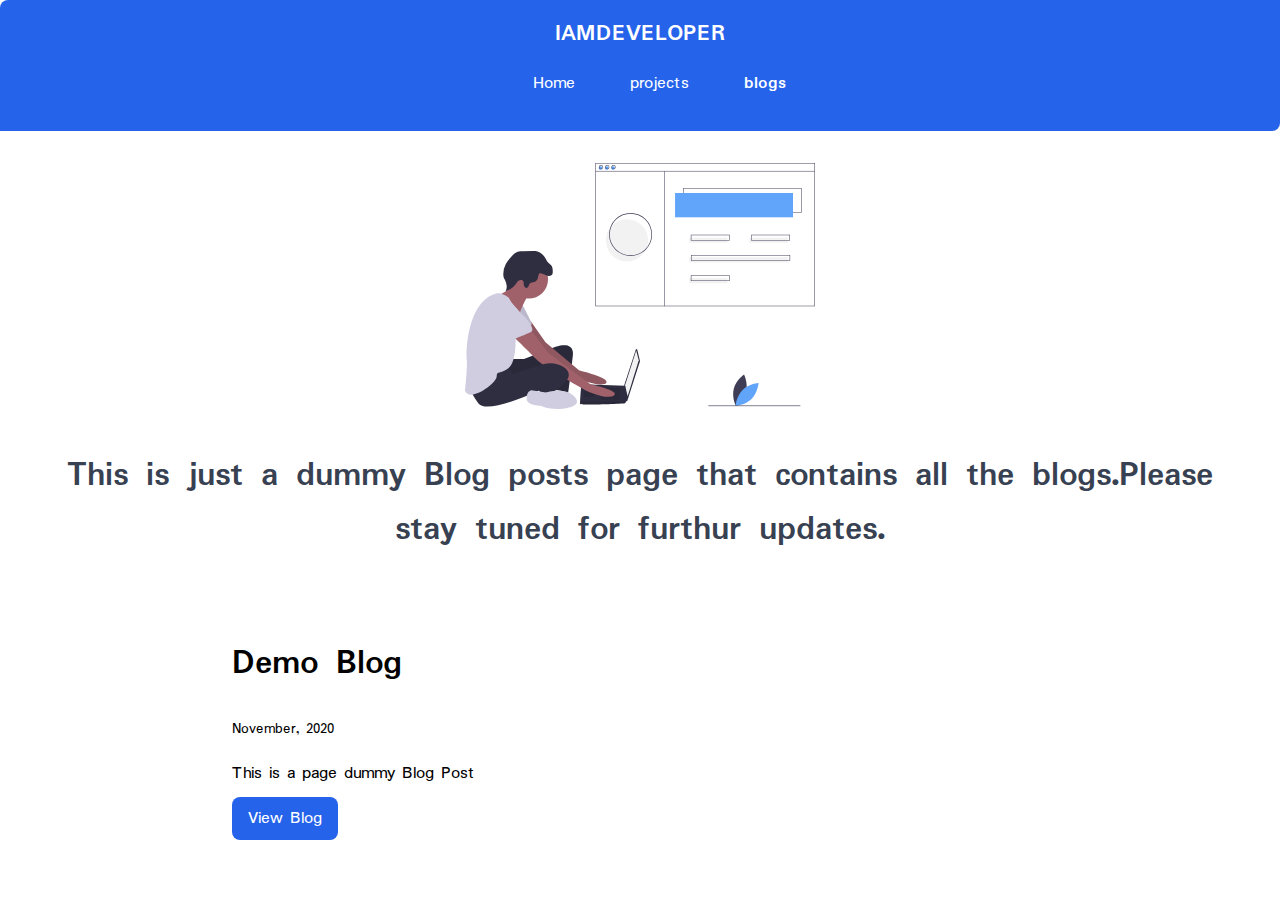
==== html/blogs.html @ 07fe48fe "updated complete site" ====
<!DOCTYPE html>
<html lang="en">
<head>
    <meta charset="UTF-8">
    <meta name="viewport" content="width=device-width, initial-scale=1.0">
    <link rel="stylesheet" href="../styles/style.css">
    <title>Blog Vinay Bajjuri</title>
</head>
<body>
    <nav class="navigation container">
        <div class="nav-brand">IAMDEVELOPER</div>
        <ul class="list-non-bullet nav-pills">
            <li class="list-item-inline">
                <a class="link" href="../index.html">Home</a>
            </li>
            <li class="list-item-inline">
                <a class="link" href="./projects.html">projects</a>
            </li>
            <li class="list-item-inline">
                <a class="link  link-active" href="../html/blogs.html">blogs</a>
            </li>
        </ul>
    </nav>
    <header class="hero">
        <img class="hero-img" src="/images/hero.svg" />
        <h1  class="hero-heading">This is just a dummy Blog posts page that contains all the blogs.Please stay tuned for furthur updates.</span></h1>
    </header>
    <div class="container container-center" >
        <ul class="list-non-bullet" >
            <li>
                <h1>Demo Blog</h1>
                <small>November, 2020</small>
                <p>This is a page dummy Blog Post</p>
                <a class="link link-primary" target="blank" href="./blogs/blog1.html">View Blog</a>
            </li>
        </ul>
    </div>

</body>
</html>
---- styles/style.css ----
@import url('https://fonts.googleapis.com/css2?family=Padauk:wght@400;700&display=swap');
 

:root{
    --primary-color:#2563EB;
    --dark-color:#374151;
    --off-white-color:#D1D5DB;
}

body{
    font-family: 'Padauk', sans-serif;
    margin:0px;
    font-size: large;
}

/* container */

.container{
    padding-left:1rem;
    padding-right: 1rem;
}
.container-center{
    max-width: 70% ;
    margin:auto;
}


/* links */
.link{
    text-decoration: none;
    padding:0.5rem 1rem;
}
.link-primary{
    background-color:var(--primary-color);
    border-radius: 0.5rem;
    color:white;
}
.link-secondary{
    border:1px solid var(--primary-color);
    color:var(--primary-color);
    border-radius:0.5rem;
}

/* lists */
.list-non-bullet{
    list-style: none;
}
.list-item-inline{
    display: inline;
    padding:0rem 0.5rem;
}

/* navbar */
.navigation{
    background-color: var(--primary-color);
    padding:1rem;
    border-top-left-radius: 0.5rem;
    border-bottom-right-radius: 0.5rem;
}
.navigation .link{
    color:white;
}

.navigation .nav-pills{
    text-align: center;
}
.navigation .nav-brand{
    color:white;
    font-weight: bold;
    font-size: 1.5rem;
    text-align: center;
}

.navigation .link-active{
    font-weight:bold;
}


/* hero */

.hero{
    padding:2rem;
}
.hero .hero-img{
    display:block;
    max-width: 350px;
    margin:auto;
}
.hero .hero-heading{
    text-align:center;
    padding-top: 1rem;
    color:var(--dark-color);
}
.hero .hero-heading .hero-inverted{
    color:var(--primary-color)
}

/* sections */

.section{
    padding:2rem;
    text-align:center;
    max-width: 70%;
    margin:auto;
}

/* Footer */

.footer{
    background-color: var(--off-white-color);
    padding:2rem 1rem;
    text-align: center;
    color:white;
    border-top-left-radius: 0.5rem;
    border-bottom-right-radius: 0.5rem;
}
.footer .footer-header{
    font-weight:bold;
    font-size:large;
    color:var(--primary-color)
}
.footer .link{
    color: white;
}
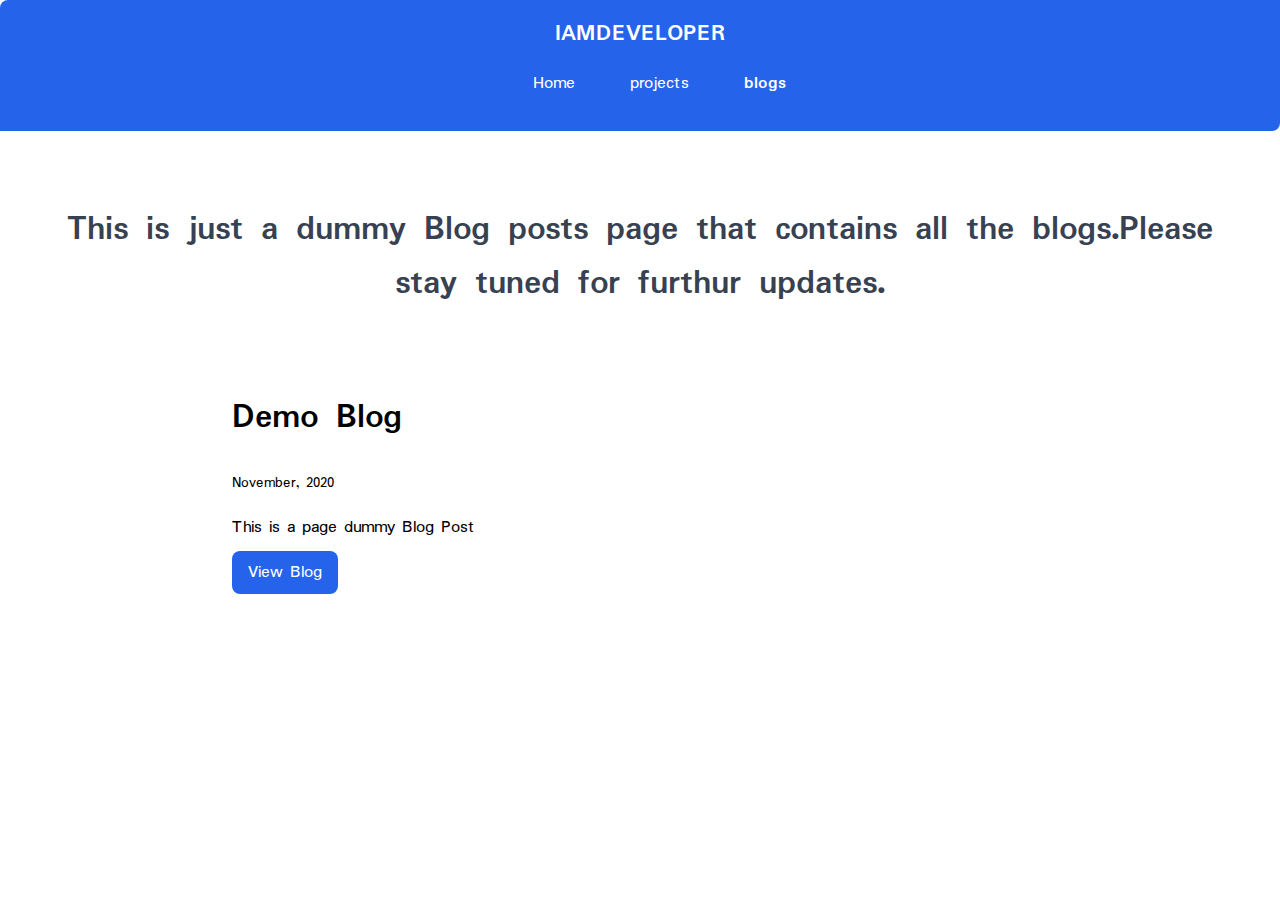
==== commit 5b47bb1b: "blog page updated" ====
--- a/html/blogs.html
+++ b/html/blogs.html
@@ -22,7 +22,6 @@
         </ul>
     </nav>
     <header class="hero">
-        <img class="hero-img" src="/images/hero.svg" />
         <h1  class="hero-heading">This is just a dummy Blog posts page that contains all the blogs.Please stay tuned for furthur updates.</span></h1>
     </header>
     <div class="container container-center" >
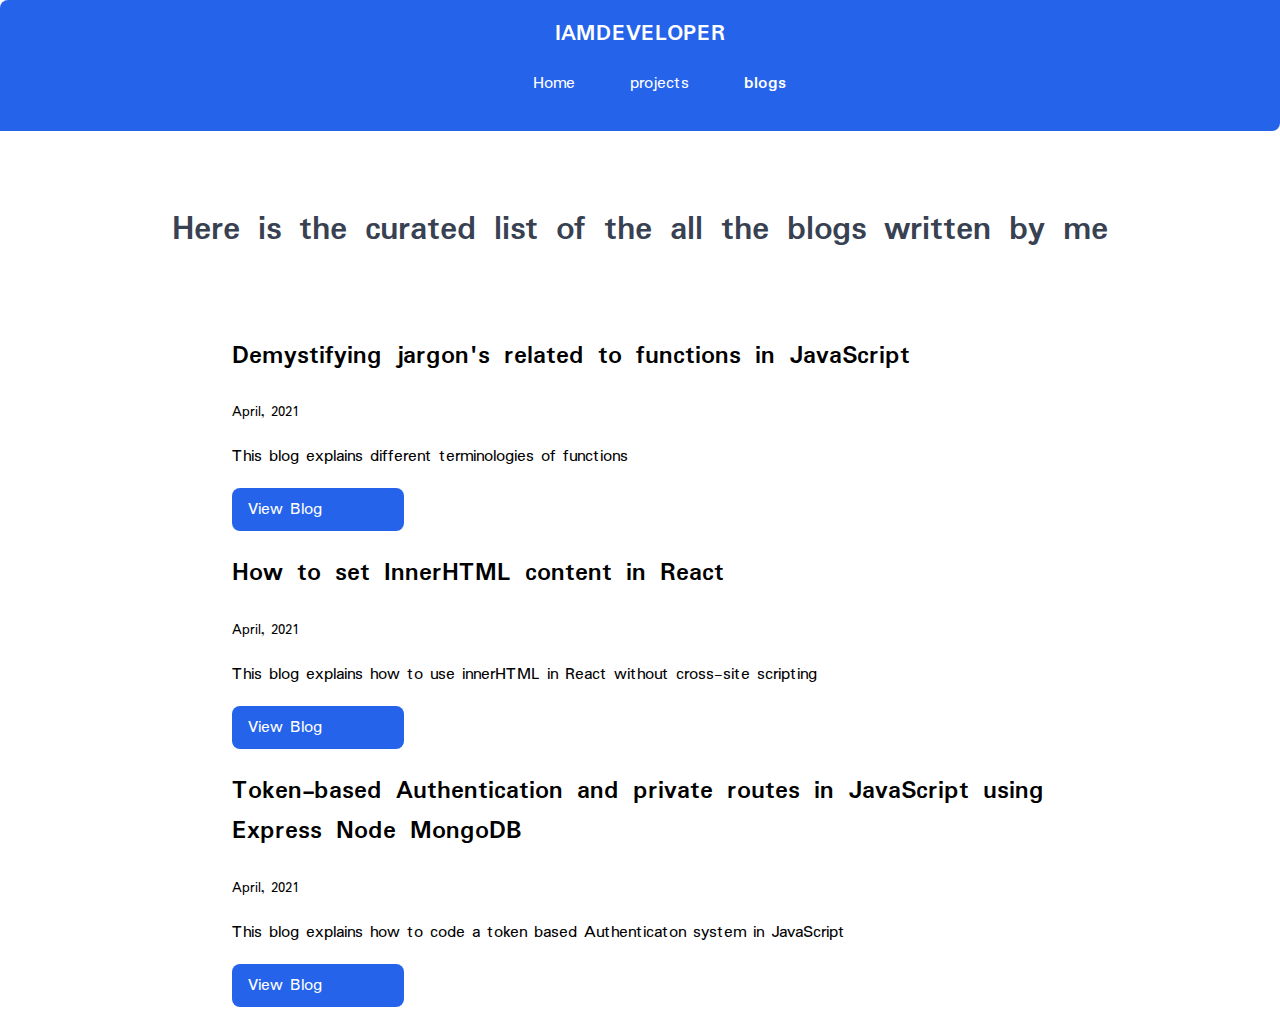
==== commit 727dd358: "Added blogs" ====
--- a/html/blogs.html
+++ b/html/blogs.html
@@ -22,15 +22,27 @@
         </ul>
     </nav>
     <header class="hero">
-        <h1  class="hero-heading">This is just a dummy Blog posts page that contains all the blogs.Please stay tuned for furthur updates.</span></h1>
+        <h1  class="hero-heading">Here is the curated list of the all the blogs written by me</span></h1>
     </header>
     <div class="container container-center" >
         <ul class="list-non-bullet" >
             <li>
-                <h1>Demo Blog</h1>
-                <small>November, 2020</small>
-                <p>This is a page dummy Blog Post</p>
-                <a class="link link-primary" target="blank" href="./blogs/blog1.html">View Blog</a>
+                <h2>Demystifying jargon's related to functions in JavaScript</h2>
+                <small>April, 2021</small>
+                <p>This blog explains different terminologies of functions</p>
+                <a class="link link-primary" target="blank" href="https://vinaybajjuri.hashnode.dev/demystifying-jargons-related-to-functions-in-javascript">View Blog</a>
+            </li>
+            <li>
+                <h2>How to set InnerHTML content in React</h2>
+                <small>April, 2021</small>
+                <p>This blog explains how to use innerHTML in React without cross-site scripting</p>
+                <a class="link link-primary" target="blank" href="https://vinaybajjuri.hashnode.dev/how-to-set-innerhtml-content-in-react">View Blog</a>
+            </li>
+            <li>
+                <h2>Token-based Authentication and private routes in JavaScript using Express Node MongoDB</h2>
+                <small>April, 2021</small>
+                <p>This blog explains how to code a token based Authenticaton system in JavaScript</p>
+                <a class="link link-primary" target="blank" href="https://vinaybajjuri.hashnode.dev/token-based-authentication-and-private-routes-in-javascript-using-express-node-mongodb">View Blog</a>
             </li>
         </ul>
     </div>
--- a/styles/style.css
+++ b/styles/style.css
@@ -21,6 +21,7 @@
 }
 .container-center{
     max-width: 70% ;
+    align-items: center;
     margin:auto;
 }
 
@@ -34,11 +35,17 @@
     background-color:var(--primary-color);
     border-radius: 0.5rem;
     color:white;
+    display: block;
+    max-width: 140px;
+    margin: 1rem 1rem 1rem 0rem;
 }
 .link-secondary{
     border:1px solid var(--primary-color);
     color:var(--primary-color);
     border-radius:0.5rem;
+    display: block;
+    max-width: 140px;
+    margin: 1rem 1rem 1rem 0rem;
 }
 
 /* lists */
@@ -99,7 +106,7 @@
 
 .section{
     padding:2rem;
-    text-align:center;
+    align-items: center;
     max-width: 70%;
     margin:auto;
 }
@@ -107,7 +114,7 @@
 /* Footer */
 
 .footer{
-    background-color: var(--off-white-color);
+    background-color: var(--primary-color);
     padding:2rem 1rem;
     text-align: center;
     color:white;
@@ -117,8 +124,14 @@
 .footer .footer-header{
     font-weight:bold;
     font-size:large;
-    color:var(--primary-color)
+    color:white
 }
 .footer .link{
     color: white;
+}
+.footer a{
+    text-decoration: none;
+    color:white;
+    font-size: medium;
+    font-weight: bold ;
 }